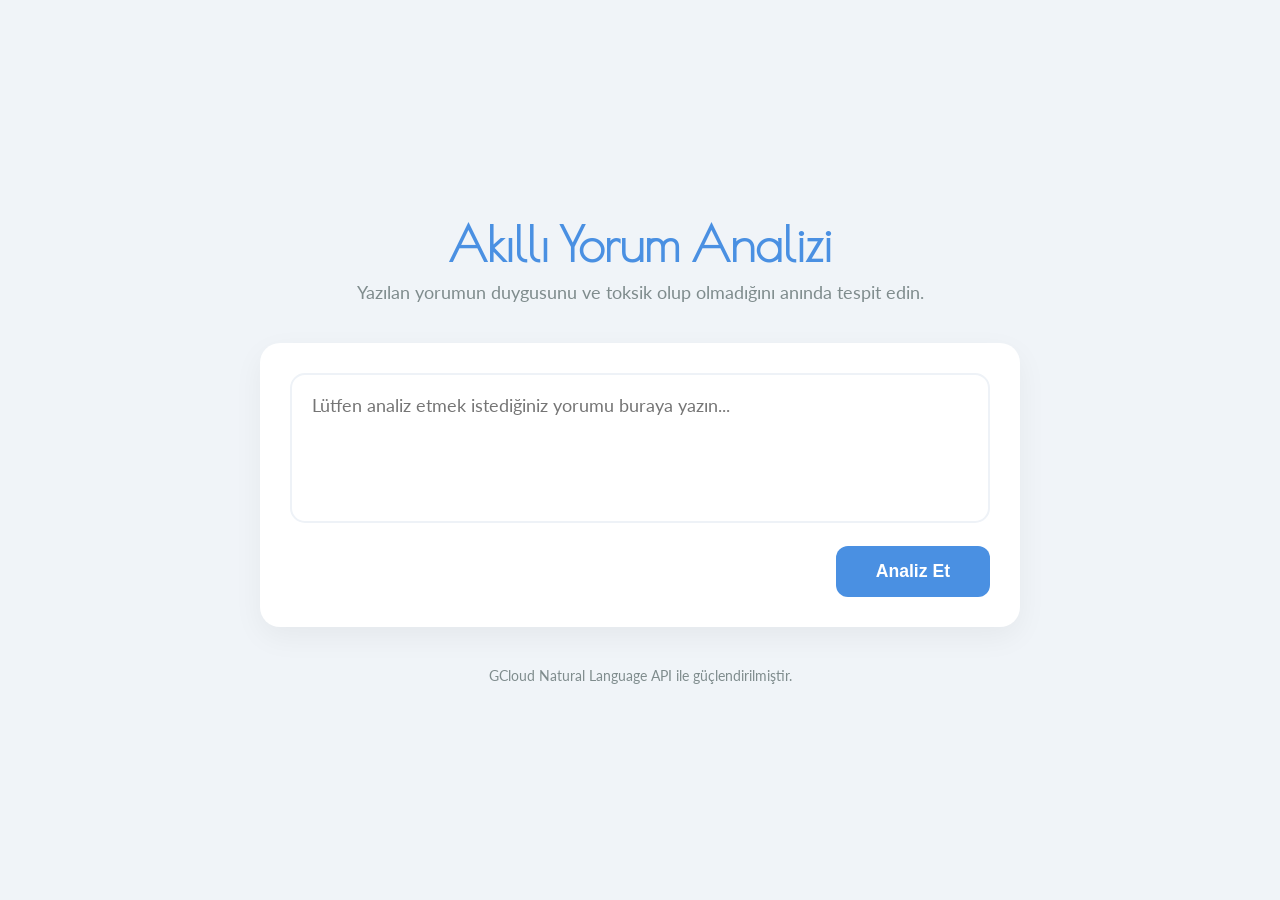
==== index.html @ 1cb43722 "feat: basit frontend tasarımı yapıldı." ====
<!DOCTYPE html>
<html lang="tr">
<head>
    <meta charset="UTF-8">
    <meta name="viewport" content="width=device-width, initial-scale=1.0">
    <title>Akıllı Yorum Analizi | Duygu & Toksiklik Tespiti</title>
    <!-- Google Fonts'tan modern bir yazı tipi ekleyelim (Poiret One ve Lato) -->
    <link rel="preconnect" href="https://fonts.googleapis.com">
    <link rel="preconnect" href="https://fonts.gstatic.com" crossorigin>
    <link href="https://fonts.googleapis.com/css2?family=Lato:wght@300;400;700&family=Poiret+One&display=swap" rel="stylesheet">
    <link rel="stylesheet" href="style.css">
</head>
<body>

    <div class="main-container">
        <!-- Başlık Bölümü -->
        <header class="app-header">
            <h1>Akıllı Yorum Analizi</h1>
            <p>Yazılan yorumun duygusunu ve toksik olup olmadığını anında tespit edin.</p>
        </header>

        <!-- Giriş ve Kontrol Alanı -->
        <section class="analysis-section">
            <div class="input-card">
                <textarea id="comment-input" placeholder="Lütfen analiz etmek istediğiniz yorumu buraya yazın..."></textarea>
                <div class="action-bar">
                    <button id="analyze-btn" onclick="analizEt()">
                        <span id="btn-text">Analiz Et</span>
                        <div id="loader" class="loader hidden"></div>
                    </button>
                </div>
            </div>

            <!-- Sonuç Alanı (Başlangıçta Gizli) -->
            <div id="result-container" class="result-card hidden">
                <h2>Analiz Sonucu</h2>
                
                <div class="results-grid">
                    <!-- Duygu Skoru -->
                    <div class="result-item sentiment">
                        <h3>Duygu</h3>
                        <div id="sentiment-icon" class="icon positive"></div>
                        <p id="sentiment-label">Pozitif</p>
                        <div class="score-bar-bg">
                            <div id="sentiment-score-bar" class="score-bar positive" style="width: 85%"></div>
                        </div>
                        <span id="sentiment-percent">85%</span>
                    </div>

                    <!-- Toksiklik Skoru -->
                    <div class="result-item toxicity">
                        <h3>Toksiklik</h3>
                        <div id="toxicity-icon" class="icon clear"></div>
                        <p id="toxicity-label">Temiz</p>
                        <div class="score-bar-bg">
                            <div id="toxicity-score-bar" class="score-bar clear" style="width: 95%"></div>
                        </div>
                        <span id="toxicity-percent">95%</span>
                    </div>
                </div>

                <div class="result-explanation">
                    <p id="result-text-summary">Bu yorum son derece olumlu ve yapıcı görünüyor.</p>
                </div>
            </div>
        </section>

        <!-- Alt Bilgi -->
        <footer class="app-footer">
            <p>GCloud Natural Language API ile güçlendirilmiştir.</p>
        </footer>
    </div>

    <script src="script.js"></script>
</body>
</html>
---- style.css ----
/* Temel Sıfırlama ve Değişkenler */
:root {
    --bg-color: #f0f4f8;        /* Çok açık mavi-gri, ferah bir arka plan */
    --card-bg: #ffffff;         /* Beyaz kartlar */
    --primary-color: #4a90e2;    /* Ana mavi tonu */
    --text-main: #2c3e50;       /* Koyu gri metin */
    --text-soft: #7f8c8d;       /* Yardımcı metin rengi */
    --positive: #2ecc71;       /* Pozitif sonuç yeşili */
    --negative: #e74c3c;       /* Negatif sonuç kırmızısı */
    --neutral: #f1c40f;        /* Nötr/Toksik uyarı sarısı */
    --shadow: 0 10px 30px rgba(0, 0, 0, 0.05); /* Yumuşak gölge */
}

* {
    margin: 0;
    padding: 0;
    box-sizing: border-box;
}

body {
    font-family: 'Lato', sans-serif;
    background-color: var(--bg-color);
    color: var(--text-main);
    display: flex;
    justify-content: center;
    align-items: center;
    min-height: 100vh;
}

.main-container {
    width: 100%;
    max-width: 800px;
    padding: 20px;
}

/* Başlık Alanı */
.app-header {
    text-align: center;
    margin-bottom: 40px;
}

.app-header h1 {
    font-family: 'Poiret One', cursive;
    font-size: 3rem;
    font-weight: bold;
    color: var(--primary-color);
    margin-bottom: 10px;
}

.app-header p {
    color: var(--text-soft);
    font-size: 1.1rem;
}

/* Giriş Kartı */
.input-card {
    background: var(--card-bg);
    padding: 30px;
    border-radius: 20px;
    box-shadow: var(--shadow);
    margin-bottom: 30px;
}

textarea {
    width: 100%;
    height: 150px;
    padding: 20px;
    border: 2px solid #eef2f7;
    border-radius: 15px;
    font-family: inherit;
    font-size: 1.1rem;
    resize: none;
    transition: border-color 0.3s ease;
    outline: none;
}

textarea:focus {
    border-color: var(--primary-color);
}

.action-bar {
    display: flex;
    justify-content: flex-end;
    margin-top: 20px;
}

button {
    background-color: var(--primary-color);
    color: white;
    border: none;
    padding: 15px 40px;
    border-radius: 12px;
    font-size: 1.1rem;
    font-weight: bold;
    cursor: pointer;
    transition: transform 0.2s, background-color 0.3s;
    display: flex;
    align-items: center;
    gap: 10px;
}

button:hover {
    background-color: #357abd;
    transform: translateY(-2px);
}

button:active {
    transform: translateY(0);
}

/* Sonuç Kartı */
.result-card {
    background: var(--card-bg);
    padding: 30px;
    border-radius: 20px;
    box-shadow: var(--shadow);
    animation: fadeIn 0.5s ease;
}

.results-grid {
    display: grid;
    grid-template-columns: 1fr 1fr;
    gap: 20px;
    margin-top: 20px;
}

.result-item {
    text-align: center;
    padding: 20px;
    background: #f8fbff;
    border-radius: 15px;
}

.result-item h3 {
    font-size: 0.9rem;
    text-transform: uppercase;
    letter-spacing: 1px;
    color: var(--text-soft);
    margin-bottom: 15px;
}

/* Progress Barlar */
.score-bar-bg {
    width: 100%;
    height: 8px;
    background: #eef2f7;
    border-radius: 4px;
    margin: 15px 0 5px;
    overflow: hidden;
}

.score-bar {
    height: 100%;
    border-radius: 4px;
    transition: width 1s ease-in-out;
}

.score-bar.positive { background-color: var(--positive); }
.score-bar.clear { background-color: var(--primary-color); }

/* Yardımcı Sınıflar */
.hidden {
    display: none;
}

@keyframes fadeIn {
    from { opacity: 0; transform: translateY(10px); }
    to { opacity: 1; transform: translateY(0); }
}

.app-footer {
    text-align: center;
    margin-top: 40px;
    color: var(--text-soft);
    font-size: 0.9rem;
}
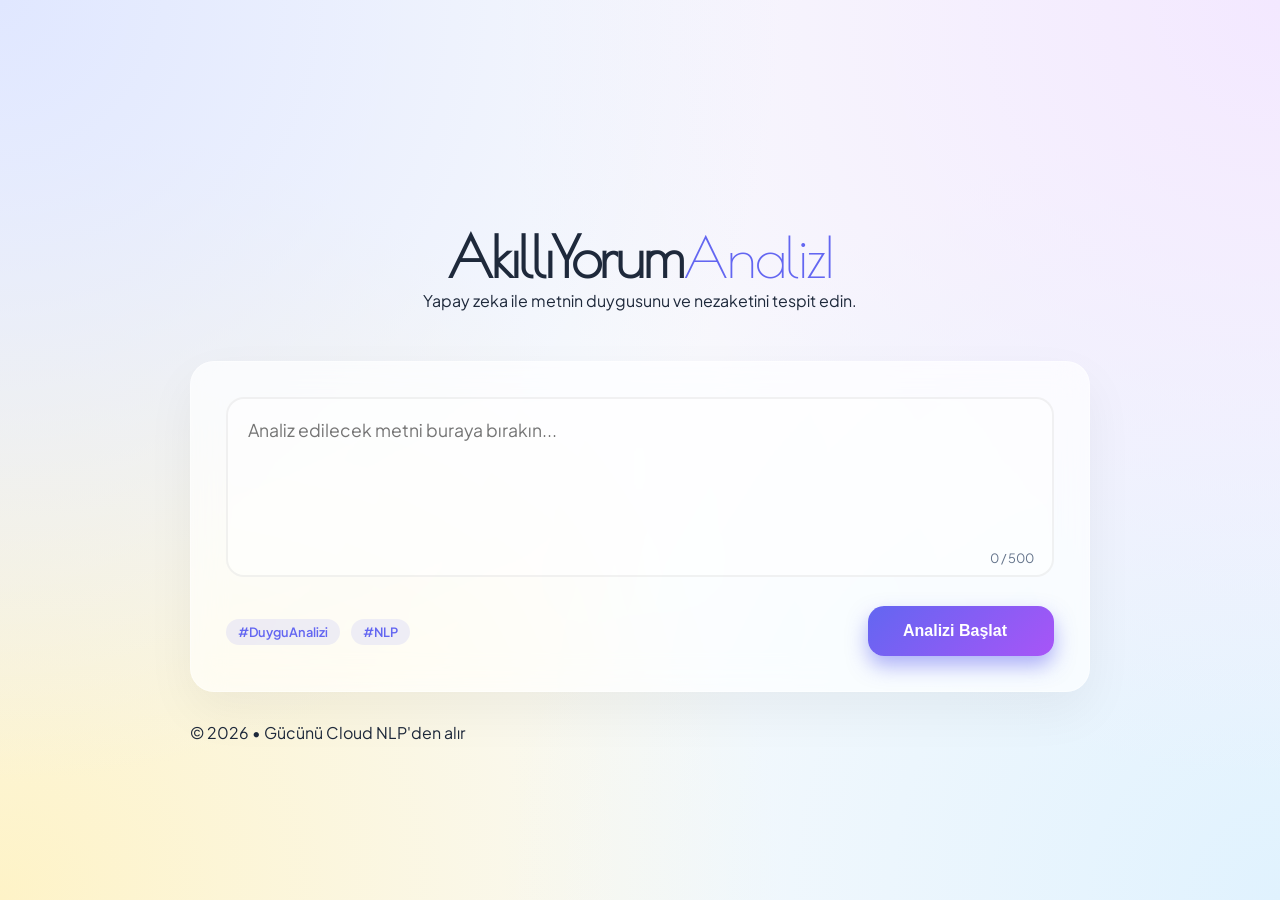
==== commit 69099e89: "frontend-1.1" ====
--- a/index.html
+++ b/index.html
@@ -3,71 +3,88 @@
 <head>
     <meta charset="UTF-8">
     <meta name="viewport" content="width=device-width, initial-scale=1.0">
-    <title>Akıllı Yorum Analizi | Duygu & Toksiklik Tespiti</title>
-    <!-- Google Fonts'tan modern bir yazı tipi ekleyelim (Poiret One ve Lato) -->
+    <title>SentimentAI | Akıllı Yorum Analizi</title>
     <link rel="preconnect" href="https://fonts.googleapis.com">
     <link rel="preconnect" href="https://fonts.gstatic.com" crossorigin>
-    <link href="https://fonts.googleapis.com/css2?family=Lato:wght@300;400;700&family=Poiret+One&display=swap" rel="stylesheet">
+    <link href="https://fonts.googleapis.com/css2?family=Plus+Jakarta+Sans:wght@300;400;600;800&family=Poiret+One&display=swap" rel="stylesheet">
+    <link rel="stylesheet" href="https://cdnjs.cloudflare.com/ajax/libs/font-awesome/6.4.0/css/all.min.css">
     <link rel="stylesheet" href="style.css">
 </head>
 <body>
+    <!-- Arka plan animasyon katmanı -->
+    <div id="bg-canvas"></div>
 
     <div class="main-container">
-        <!-- Başlık Bölümü -->
         <header class="app-header">
-            <h1>Akıllı Yorum Analizi</h1>
-            <p>Yazılan yorumun duygusunu ve toksik olup olmadığını anında tespit edin.</p>
+            <div class="logo-icon"><i class="fas fa-brain-circuit"></i></div>
+            <h1>AkıllıYorum<span>AnalizI</span></h1>
+            <p>Yapay zeka ile metnin duygusunu ve nezaketini tespit edin.</p>
         </header>
 
-        <!-- Giriş ve Kontrol Alanı -->
-        <section class="analysis-section">
-            <div class="input-card">
-                <textarea id="comment-input" placeholder="Lütfen analiz etmek istediğiniz yorumu buraya yazın..."></textarea>
+        <main class="analysis-section">
+            <div class="glass-card input-card">
+                <div class="input-wrapper">
+                    <textarea id="comment-input" placeholder="Analiz edilecek metni buraya bırakın..."></textarea>
+                    <div class="char-count">0 / 500</div>
+                </div>
+                
                 <div class="action-bar">
+                    <div class="quick-tags">
+                        <span>#DuyguAnalizi</span>
+                        <span>#NLP</span>
+                    </div>
                     <button id="analyze-btn" onclick="analizEt()">
-                        <span id="btn-text">Analiz Et</span>
+                        <span id="btn-text">Analizi Başlat</span>
+                        <i class="fas fa-sparkles"></i>
                         <div id="loader" class="loader hidden"></div>
                     </button>
                 </div>
             </div>
 
-            <!-- Sonuç Alanı (Başlangıçta Gizli) -->
-            <div id="result-container" class="result-card hidden">
-                <h2>Analiz Sonucu</h2>
+            <!-- Sonuç Alanı -->
+            <div id="result-container" class="glass-card result-card hidden">
+                <div class="result-header">
+                    <h2><i class="fas fa-chart-pie"></i> Analiz Raporu</h2>
+                </div>
                 
                 <div class="results-grid">
-                    <!-- Duygu Skoru -->
-                    <div class="result-item sentiment">
-                        <h3>Duygu</h3>
-                        <div id="sentiment-icon" class="icon positive"></div>
-                        <p id="sentiment-label">Pozitif</p>
+                    <div class="result-item" id="sentiment-box">
+                        <div class="item-info">
+                            <h3>DUYGU DURUMU</h3>
+                            <span id="sentiment-percent" class="percent-badge">0%</span>
+                        </div>
+                        <div class="status-display">
+                            <i id="sentiment-icon" class="fas fa-smile"></i>
+                            <p id="sentiment-label">Pozitif</p>
+                        </div>
                         <div class="score-bar-bg">
-                            <div id="sentiment-score-bar" class="score-bar positive" style="width: 85%"></div>
+                            <div id="sentiment-score-bar" class="score-bar"></div>
                         </div>
-                        <span id="sentiment-percent">85%</span>
                     </div>
 
-                    <!-- Toksiklik Skoru -->
-                    <div class="result-item toxicity">
-                        <h3>Toksiklik</h3>
-                        <div id="toxicity-icon" class="icon clear"></div>
-                        <p id="toxicity-label">Temiz</p>
+                    <div class="result-item" id="toxicity-box">
+                        <div class="item-info">
+                            <h3>GÜVENLİK (TOKSİKLİK)</h3>
+                            <span id="toxicity-percent" class="percent-badge">0%</span>
+                        </div>
+                        <div class="status-display">
+                            <i id="toxicity-icon" class="fas fa-shield-check"></i>
+                            <p id="toxicity-label">Güvenli</p>
+                        </div>
                         <div class="score-bar-bg">
-                            <div id="toxicity-score-bar" class="score-bar clear" style="width: 95%"></div>
+                            <div id="toxicity-score-bar" class="score-bar"></div>
                         </div>
-                        <span id="toxicity-percent">95%</span>
                     </div>
                 </div>
 
-                <div class="result-explanation">
-                    <p id="result-text-summary">Bu yorum son derece olumlu ve yapıcı görünüyor.</p>
+                <div class="summary-box">
+                    <p id="result-text-summary">Analiz yapılıyor...</p>
                 </div>
             </div>
-        </section>
+        </main>
 
-        <!-- Alt Bilgi -->
         <footer class="app-footer">
-            <p>GCloud Natural Language API ile güçlendirilmiştir.</p>
+            <p>© 2026 • Gücünü Cloud NLP'den alır</p>
         </footer>
     </div>
 
--- a/style.css
+++ b/style.css
@@ -1,14 +1,14 @@
-/* Temel Sıfırlama ve Değişkenler */
 :root {
-    --bg-color: #f0f4f8;        /* Çok açık mavi-gri, ferah bir arka plan */
-    --card-bg: #ffffff;         /* Beyaz kartlar */
-    --primary-color: #4a90e2;    /* Ana mavi tonu */
-    --text-main: #2c3e50;       /* Koyu gri metin */
-    --text-soft: #7f8c8d;       /* Yardımcı metin rengi */
-    --positive: #2ecc71;       /* Pozitif sonuç yeşili */
-    --negative: #e74c3c;       /* Negatif sonuç kırmızısı */
-    --neutral: #f1c40f;        /* Nötr/Toksik uyarı sarısı */
-    --shadow: 0 10px 30px rgba(0, 0, 0, 0.05); /* Yumuşak gölge */
+    --primary: #6366f1;
+    --primary-glow: rgba(99, 102, 241, 0.5);
+    --secondary: #a855f7;
+    --bg-dark: #0f172a;
+    --card-bg: rgba(255, 255, 255, 0.7);
+    --text-main: #1e293b;
+    --text-soft: #64748b;
+    --pos-color: #10b981;
+    --neg-color: #ef4444;
+    --glass-border: rgba(255, 255, 255, 0.4);
 }
 
 * {
@@ -18,159 +18,246 @@
 }
 
 body {
-    font-family: 'Lato', sans-serif;
-    background-color: var(--bg-color);
+    font-family: 'Plus Jakarta Sans', sans-serif;
+    background-color: var(--bg-dark);
     color: var(--text-main);
+    min-height: 100vh;
     display: flex;
     justify-content: center;
     align-items: center;
-    min-height: 100vh;
+    overflow-x: hidden;
+}
+
+/* Dinamik Mesh Arka Plan */
+#bg-canvas {
+    position: fixed;
+    top: 0;
+    left: 0;
+    width: 100%;
+    height: 100%;
+    z-index: -2;
+    background: radial-gradient(circle at 0% 0%, #e0e7ff 0%, transparent 50%),
+                radial-gradient(circle at 100% 0%, #f3e8ff 0%, transparent 50%),
+                radial-gradient(circle at 100% 100%, #e0f2fe 0%, transparent 50%),
+                radial-gradient(circle at 0% 100%, #fef3c7 0%, transparent 50%);
+    background-color: #f8fafc;
+    animation: bgShift 20s ease infinite alternate;
+}
+
+@keyframes bgShift {
+    0% { transform: scale(1); }
+    100% { transform: scale(1.1); }
 }
 
 .main-container {
-    width: 100%;
-    max-width: 800px;
-    padding: 20px;
-}
-
-/* Başlık Alanı */
+    width: 90%;
+    max-width: 900px;
+    z-index: 1;
+    padding: 40px 0;
+}
+
+/* Başlık */
 .app-header {
     text-align: center;
-    margin-bottom: 40px;
+    margin-bottom: 50px;
+}
+
+.logo-icon {
+    font-size: 2.5rem;
+    color: var(--primary);
+    margin-bottom: 15px;
+    filter: drop-shadow(0 0 10px var(--primary-glow));
 }
 
 .app-header h1 {
     font-family: 'Poiret One', cursive;
-    font-size: 3rem;
-    font-weight: bold;
-    color: var(--primary-color);
-    margin-bottom: 10px;
-}
-
-.app-header p {
-    color: var(--text-soft);
-    font-size: 1.1rem;
-}
-
-/* Giriş Kartı */
-.input-card {
+    font-size: 3.5rem;
+    font-weight: 800;
+    letter-spacing: -2px;
+}
+
+.app-header h1 span {
+    color: var(--primary);
+    font-weight: 400;
+}
+
+/* Glassmorphism Kartları */
+.glass-card {
     background: var(--card-bg);
-    padding: 30px;
-    border-radius: 20px;
-    box-shadow: var(--shadow);
+    backdrop-filter: blur(16px) saturate(180%);
+    -webkit-backdrop-filter: blur(16px) saturate(180%);
+    border: 1px solid var(--glass-border);
+    border-radius: 24px;
+    padding: 35px;
+    box-shadow: 0 20px 50px rgba(0, 0, 0, 0.05);
     margin-bottom: 30px;
+    transition: transform 0.3s ease;
+}
+
+.input-card:hover {
+    transform: translateY(-5px);
+}
+
+/* Textarea Düzenleme */
+.input-wrapper {
+    position: relative;
 }
 
 textarea {
     width: 100%;
-    height: 150px;
+    height: 180px;
     padding: 20px;
-    border: 2px solid #eef2f7;
-    border-radius: 15px;
+    border: 2px solid rgba(0, 0, 0, 0.05);
+    border-radius: 18px;
+    background: rgba(255, 255, 255, 0.5);
     font-family: inherit;
     font-size: 1.1rem;
+    color: var(--text-main);
     resize: none;
-    transition: border-color 0.3s ease;
     outline: none;
+    transition: all 0.3s ease;
 }
 
 textarea:focus {
-    border-color: var(--primary-color);
-}
-
+    background: white;
+    border-color: var(--primary);
+    box-shadow: 0 0 20px rgba(99, 102, 241, 0.1);
+}
+
+.char-count {
+    position: absolute;
+    bottom: 15px;
+    right: 20px;
+    font-size: 0.8rem;
+    color: var(--text-soft);
+}
+
+/* Buton Tasarımı */
 .action-bar {
     display: flex;
-    justify-content: flex-end;
-    margin-top: 20px;
+    justify-content: space-between;
+    align-items: center;
+    margin-top: 25px;
+}
+
+.quick-tags span {
+    font-size: 0.8rem;
+    background: rgba(99, 102, 241, 0.1);
+    color: var(--primary);
+    padding: 5px 12px;
+    border-radius: 20px;
+    margin-right: 8px;
+    font-weight: 600;
 }
 
 button {
-    background-color: var(--primary-color);
+    background: linear-gradient(135deg, var(--primary), var(--secondary));
     color: white;
     border: none;
-    padding: 15px 40px;
-    border-radius: 12px;
-    font-size: 1.1rem;
-    font-weight: bold;
+    padding: 16px 35px;
+    border-radius: 16px;
+    font-size: 1rem;
+    font-weight: 700;
     cursor: pointer;
-    transition: transform 0.2s, background-color 0.3s;
-    display: flex;
-    align-items: center;
-    gap: 10px;
+    display: flex;
+    align-items: center;
+    gap: 12px;
+    transition: all 0.3s ease;
+    box-shadow: 0 10px 20px var(--primary-glow);
 }
 
 button:hover {
-    background-color: #357abd;
-    transform: translateY(-2px);
-}
-
-button:active {
-    transform: translateY(0);
-}
-
-/* Sonuç Kartı */
-.result-card {
-    background: var(--card-bg);
-    padding: 30px;
-    border-radius: 20px;
-    box-shadow: var(--shadow);
-    animation: fadeIn 0.5s ease;
-}
-
+    transform: scale(1.05);
+    box-shadow: 0 15px 30px var(--primary-glow);
+}
+
+/* Sonuçlar Paneli */
 .results-grid {
     display: grid;
     grid-template-columns: 1fr 1fr;
-    gap: 20px;
-    margin-top: 20px;
+    gap: 25px;
+    margin: 30px 0;
 }
 
 .result-item {
+    background: rgba(255, 255, 255, 0.4);
+    padding: 25px;
+    border-radius: 20px;
+    border: 1px solid rgba(255, 255, 255, 0.2);
+}
+
+.item-info {
+    display: flex;
+    justify-content: space-between;
+    align-items: center;
+    margin-bottom: 20px;
+}
+
+.item-info h3 {
+    font-size: 0.75rem;
+    letter-spacing: 1.5px;
+    color: var(--text-soft);
+}
+
+.percent-badge {
+    background: var(--text-main);
+    color: white;
+    padding: 4px 10px;
+    border-radius: 8px;
+    font-size: 0.85rem;
+    font-weight: bold;
+}
+
+.status-display {
     text-align: center;
-    padding: 20px;
-    background: #f8fbff;
-    border-radius: 15px;
-}
-
-.result-item h3 {
-    font-size: 0.9rem;
-    text-transform: uppercase;
-    letter-spacing: 1px;
-    color: var(--text-soft);
-    margin-bottom: 15px;
-}
-
-/* Progress Barlar */
+    margin-bottom: 20px;
+}
+
+.status-display i {
+    font-size: 2.5rem;
+    margin-bottom: 10px;
+    display: block;
+}
+
+/* Progress Bar */
 .score-bar-bg {
     width: 100%;
-    height: 8px;
-    background: #eef2f7;
-    border-radius: 4px;
-    margin: 15px 0 5px;
+    height: 10px;
+    background: rgba(0,0,0,0.05);
+    border-radius: 10px;
     overflow: hidden;
 }
 
 .score-bar {
     height: 100%;
-    border-radius: 4px;
-    transition: width 1s ease-in-out;
-}
-
-.score-bar.positive { background-color: var(--positive); }
-.score-bar.clear { background-color: var(--primary-color); }
-
-/* Yardımcı Sınıflar */
-.hidden {
-    display: none;
-}
-
-@keyframes fadeIn {
-    from { opacity: 0; transform: translateY(10px); }
-    to { opacity: 1; transform: translateY(0); }
-}
-
-.app-footer {
-    text-align: center;
-    margin-top: 40px;
-    color: var(--text-soft);
-    font-size: 0.9rem;
+    width: 0%;
+    border-radius: 10px;
+    transition: width 1.5s cubic-bezier(0.17, 0.67, 0.83, 0.67);
+    background: var(--primary);
+}
+
+/* Dinamik Renk Sınıfları */
+.status-positive { color: var(--pos-color); }
+.status-negative { color: var(--neg-color); }
+.bg-positive { background: var(--pos-color) !important; }
+.bg-negative { background: var(--neg-color) !important; }
+
+.hidden { display: none; }
+
+/* Harf Animasyonları */
+.floating-char {
+    position: fixed;
+    pointer-events: none;
+    font-family: 'Poiret One', cursive;
+    color: var(--primary);
+    opacity: 0.2;
+    z-index: -1;
+    user-select: none;
+}
+
+@keyframes floatUp {
+    to {
+        transform: translateY(-100vh) rotate(360deg);
+        opacity: 0;
+    }
 }
